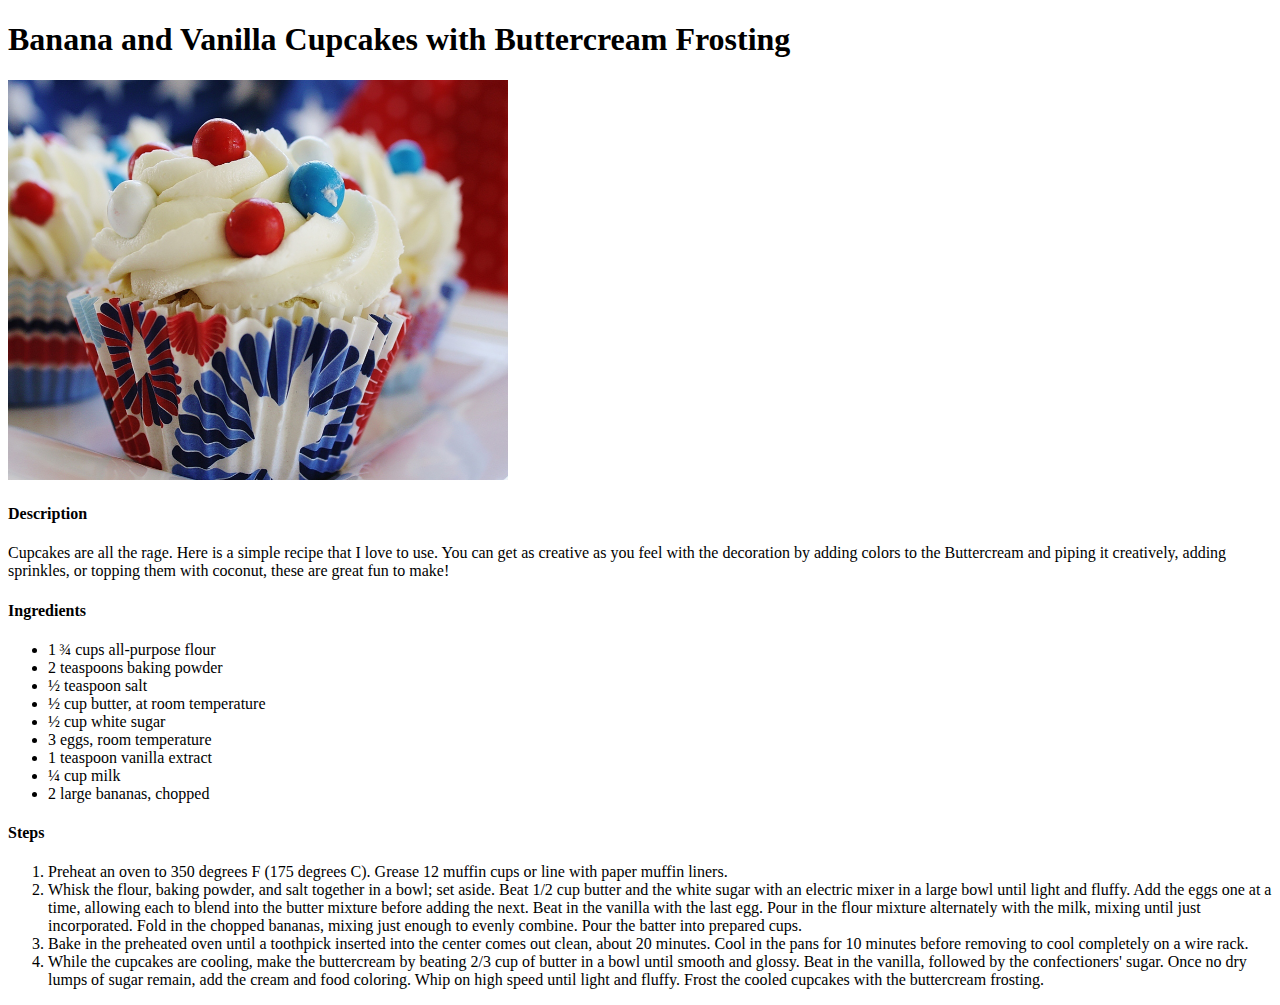
==== recipes/BananaCupcake.html @ 522439da "Created new recipe webpage" ====
<!DOCTYPE html>
<html lang="en">
    <head>
        <meta charset="UTF-8">
        <title>Banana and Vanilla Cupcakes with Buttercream Frosting</title>
    </head>
    <body>
        <h1>Banana and Vanilla Cupcakes with Buttercream Frosting</h1>
        <img src="banana.jpg" height="400" width="500">

        <h4>Description</h4>
        <p>Cupcakes are all the rage. Here is a simple recipe that I love to use. You can get as creative as you feel with the decoration by adding colors to the Buttercream and piping it creatively, adding sprinkles, or topping them with coconut, these are great fun to make!</p>
        <h4>Ingredients</h4>
        <ul>
            <li>1 ¾ cups all-purpose flour</li>
            <li>2 teaspoons baking powder</li>
            <li>½ teaspoon salt</li>
            <li>½ cup butter, at room temperature</li>
            <li>½ cup white sugar</li>
            <li>3 eggs, room temperature</li>
            <li>1 teaspoon vanilla extract</li>
            <li>¼ cup milk</li>
            <li>2 large bananas, chopped</li>
        </ul>
        <h4>Steps</h4>
        <ol>
            <li>Preheat an oven to 350 degrees F (175 degrees C). Grease 12 muffin cups or line with paper muffin liners.</li>
            <li>Whisk the flour, baking powder, and salt together in a bowl; set aside. Beat 1/2 cup butter and the white sugar with an electric mixer in a large bowl until light and fluffy. Add the eggs one at a time, allowing each to blend into the butter mixture before adding the next. Beat in the vanilla with the last egg. Pour in the flour mixture alternately with the milk, mixing until just incorporated. Fold in the chopped bananas, mixing just enough to evenly combine. Pour the batter into prepared cups.</li>
            <li>Bake in the preheated oven until a toothpick inserted into the center comes out clean, about 20 minutes. Cool in the pans for 10 minutes before removing to cool completely on a wire rack.</li>
            <li>While the cupcakes are cooling, make the buttercream by beating 2/3 cup of butter in a bowl until smooth and glossy. Beat in the vanilla, followed by the confectioners' sugar. Once no dry lumps of sugar remain, add the cream and food coloring. Whip on high speed until light and fluffy. Frost the cooled cupcakes with the buttercream frosting.</li>
        </ol>
    </body>
</html>
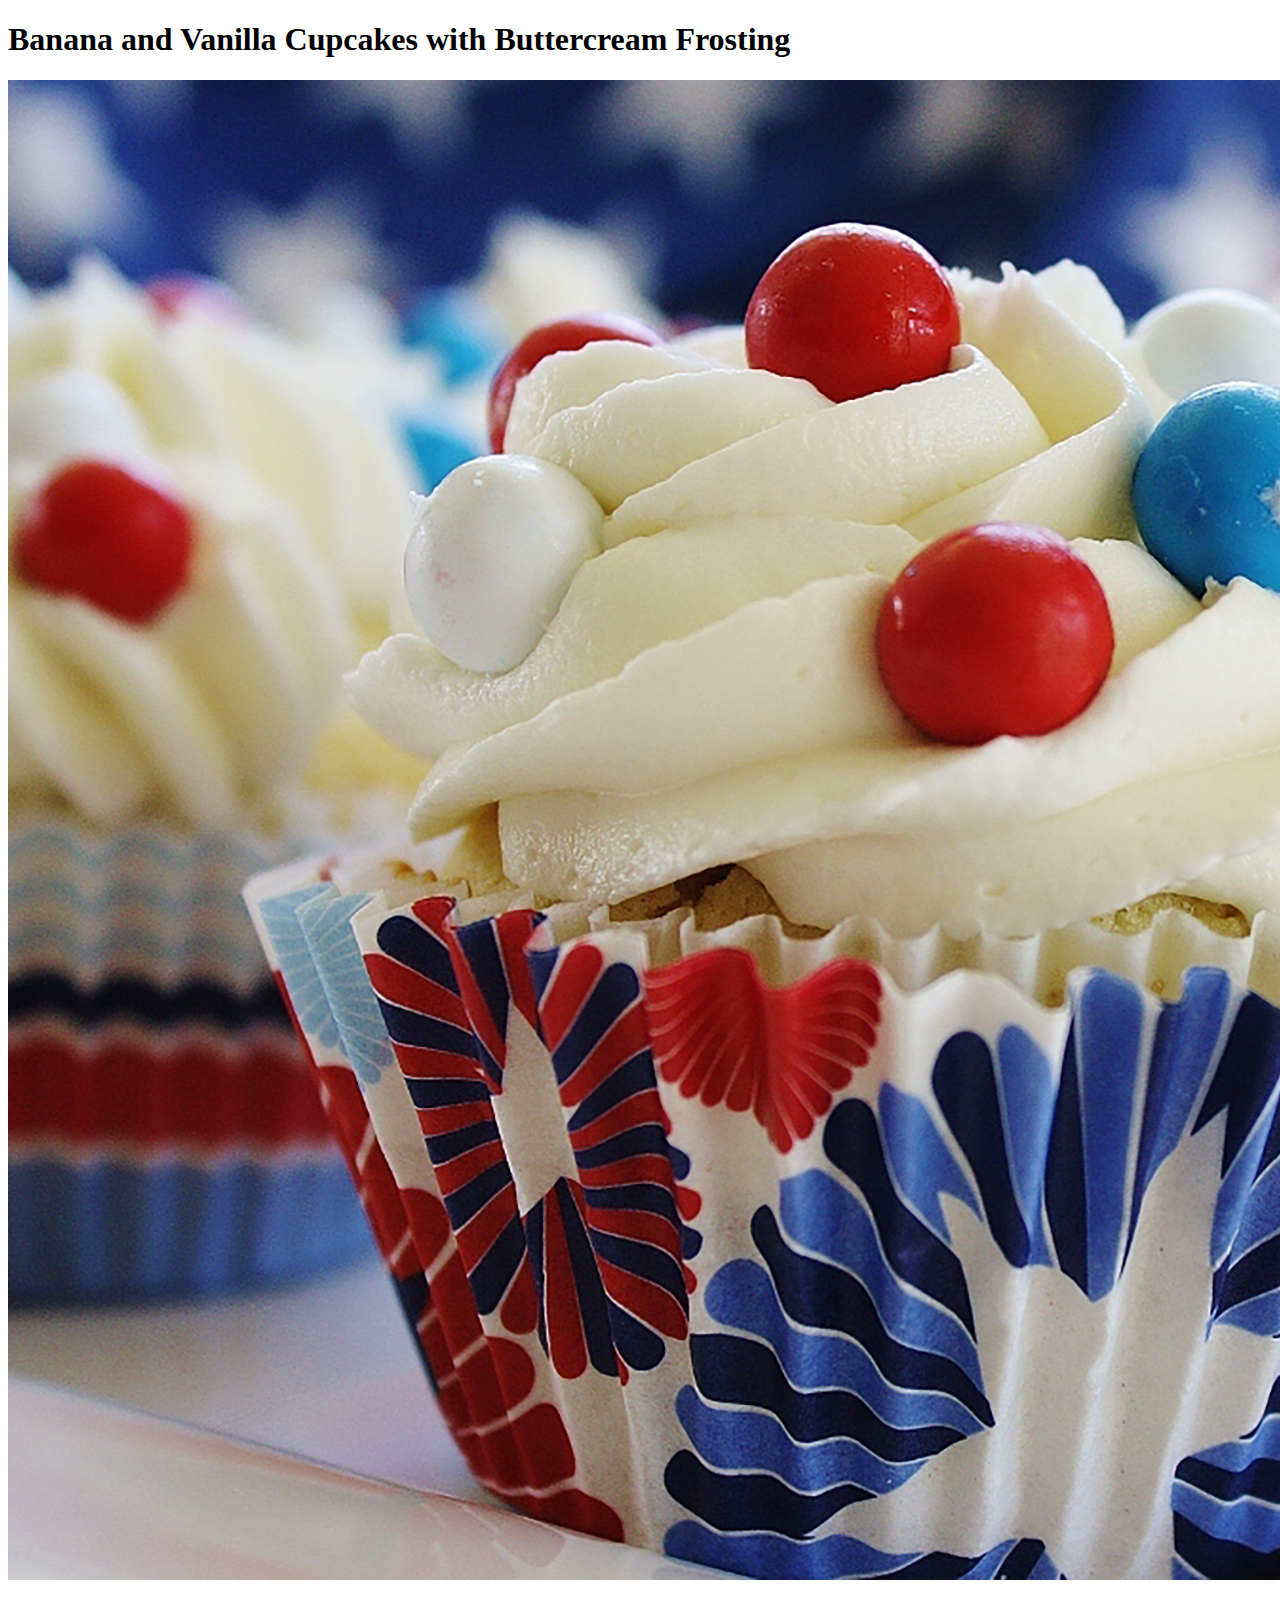
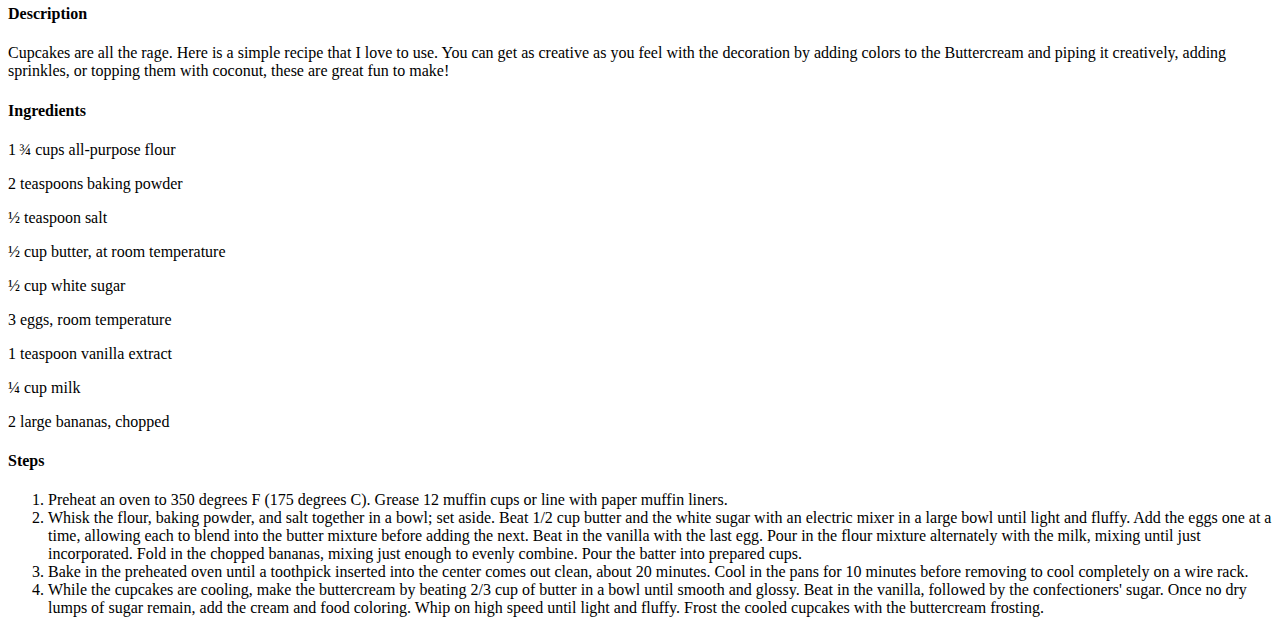
==== commit ab3b12f2: "Add styles to webpages with CSS" ====
--- a/recipes/BananaCupcake.html
+++ b/recipes/BananaCupcake.html
@@ -3,25 +3,32 @@
     <head>
         <meta charset="UTF-8">
         <title>Banana and Vanilla Cupcakes with Buttercream Frosting</title>
+        <link rel="stylesheet" href="style.css">
     </head>
     <body>
-        <h1>Banana and Vanilla Cupcakes with Buttercream Frosting</h1>
-        <img src="banana.jpg" height="400" width="500">
+        <h1 class="head">Banana and Vanilla Cupcakes with Buttercream Frosting</h1>
+        <img src="banana.jpg" class="centre">
 
+        
+        <div class="section cupcake">
         <h4>Description</h4>
         <p>Cupcakes are all the rage. Here is a simple recipe that I love to use. You can get as creative as you feel with the decoration by adding colors to the Buttercream and piping it creatively, adding sprinkles, or topping them with coconut, these are great fun to make!</p>
+        </div>
+
+        <div class="section cupcake">
         <h4>Ingredients</h4>
-        <ul>
-            <li>1 ¾ cups all-purpose flour</li>
-            <li>2 teaspoons baking powder</li>
-            <li>½ teaspoon salt</li>
-            <li>½ cup butter, at room temperature</li>
-            <li>½ cup white sugar</li>
-            <li>3 eggs, room temperature</li>
-            <li>1 teaspoon vanilla extract</li>
-            <li>¼ cup milk</li>
-            <li>2 large bananas, chopped</li>
-        </ul>
+        <p>1 ¾ cups all-purpose flour</p>
+        <p>2 teaspoons baking powder</p>
+        <p>½ teaspoon salt</p>
+        <p>½ cup butter, at room temperature</p>
+        <p>½ cup white sugar</p>
+        <p>3 eggs, room temperature</p>
+        <p>1 teaspoon vanilla extract</p>
+        <p>¼ cup milk</p>
+        <p>2 large bananas, chopped</p>
+        </div>
+
+        <div class="section cupcake">
         <h4>Steps</h4>
         <ol>
             <li>Preheat an oven to 350 degrees F (175 degrees C). Grease 12 muffin cups or line with paper muffin liners.</li>
@@ -29,5 +36,6 @@
             <li>Bake in the preheated oven until a toothpick inserted into the center comes out clean, about 20 minutes. Cool in the pans for 10 minutes before removing to cool completely on a wire rack.</li>
             <li>While the cupcakes are cooling, make the buttercream by beating 2/3 cup of butter in a bowl until smooth and glossy. Beat in the vanilla, followed by the confectioners' sugar. Once no dry lumps of sugar remain, add the cream and food coloring. Whip on high speed until light and fluffy. Frost the cooled cupcakes with the buttercream frosting.</li>
         </ol>
+        </div>
     </body>
 </html>